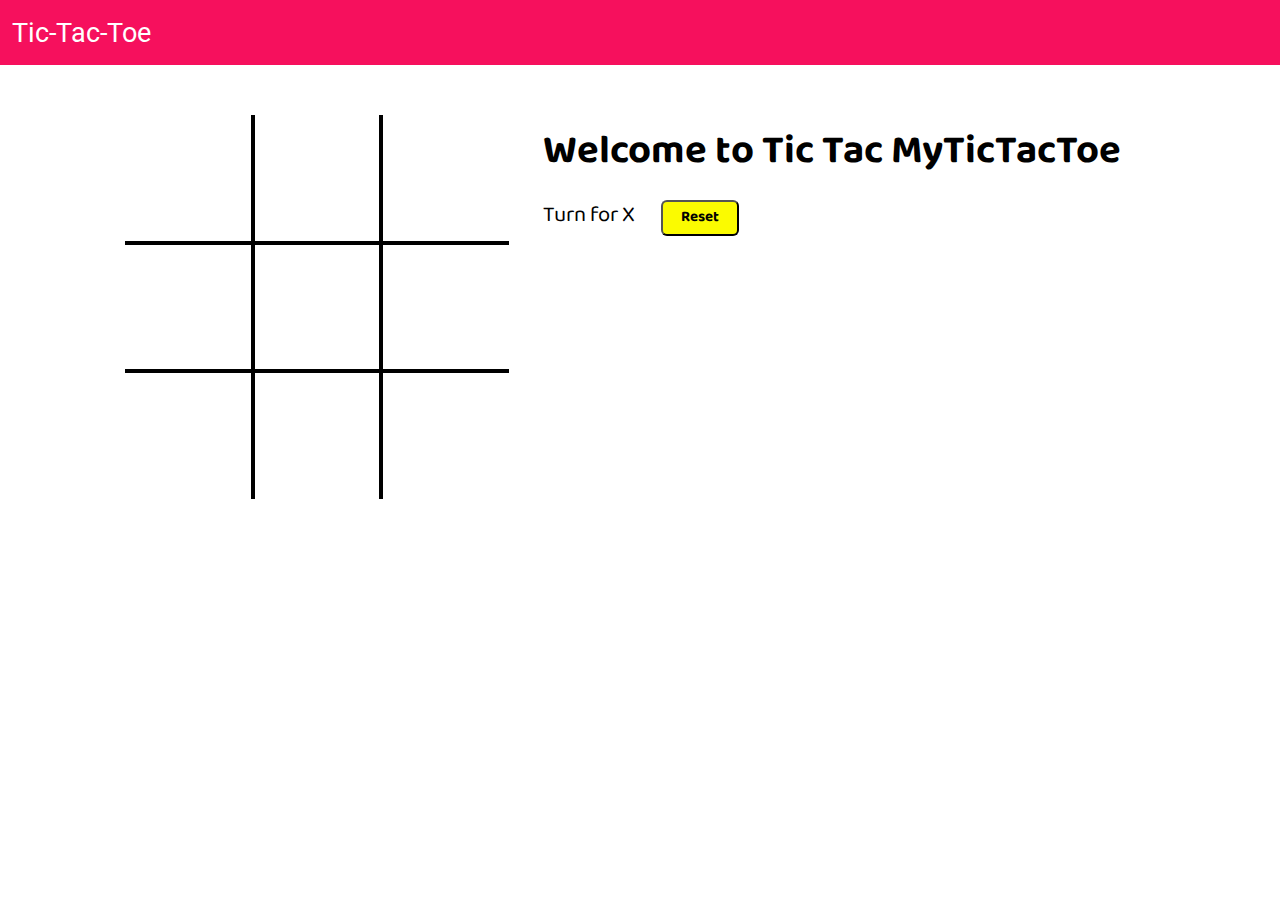
==== index.html @ a6d7846c "Project Architecture Fix" ====
<!DOCTYPE html>
<html lang="en">
  <head>
    <meta charset="UTF-8" />
    <meta http-equiv="X-UA-Compatible" content="IE=edge" />
    <meta name="viewport" content="width=device-width, initial-scale=1.0" />
    <title>Tic Tac Toe</title>
    <link rel="stylesheet" href="./assets/css/style.css" />
  </head>
  <body>
    <nav>
      <ul>
        <li>Tic-Tac-Toe</li>
      </ul>
    </nav>

    <div class="gameContainer">
        <div class="container">
          <div class="line"></div>
        <div class="box bt-0 bl-0"><span class="boxtext"></span></div>
        <div class="box bt-0"><span class="boxtext"></span></div>
        <div class="box bt-0 br-0"><span class="boxtext"></span></div>
        <div class="box bl-0"><span class="boxtext"></span></div>
        <div class="box"><span class="boxtext"></span></div>
        <div class="box br-0"><span class="boxtext"></span></div>
        <div class="box bl-0 bb-0"><span class="boxtext"></span></div>
        <div class="box bb-0"><span class="boxtext"></span></div>
        <div class="box bb-0 br-0"><span class="boxtext"></span></div>
      </div>
      <div class="gameInfo">
        <h1>Welcome to Tic Tac MyTicTacToe</h1>
        <div>
          <span class="info">Turn for X</span>
          <button id="reset">Reset</button>
        </div>
        <div class="imgbox">
          <img src="./assets/media/excited.gif" alt="" />
        </div>
      </div>
    </div>
    <script src="./assets/js/script.js"></script>
  </body>
</html>
---- assets/css/style.css ----
@import url('https://fonts.googleapis.com/css2?family=Baloo+Bhaina+2&family=Roboto&display=swap');
*{
    margin: 0;
    padding: 0;
}

nav{
    background-color: rgb(246, 16, 93);
    color: white;
    height: 65px;
    font-size: 27px;
    display: flex;
    align-items: center;
    padding: 0 12px;
    font-family: 'Roboto', sans-serif;
}

nav ul{
    list-style-type: none;
}

.gameContainer{ 
    display: flex;
    justify-content: center;
    margin-top: 50px;
}

.container{
    display: grid;
    grid-template-rows: repeat(3, 10vw);
    grid-template-columns: repeat(3, 10vw);
    font-family: 'Roboto', sans-serif;
    position: relative;
}

.box{
    border: 2px solid black;
    font-size: 8vw;
    cursor: pointer;
    display: flex;
    justify-content: center;
    align-items: center;
}

.box:hover{
    background-color: rgb(9, 230, 186);
}

.info {
    font-size: 22px;
}

.gameInfo{
    padding: 0 34px;
    font-family: 'Baloo Bhaina 2', cursive;
}

.gameInfo h1{
    font-size: 2.5rem;
}

.imgbox img{
    width: 0;
    transition: width 1s ease-in-out;
}

.br-0{
    border-right: 0;
}

.bl-0{
    border-left: 0;
}

.bt-0{
    border-top: 0;
}

.bb-0{
    border-bottom: 0;
}

#reset {
    margin: 0 23px;
    padding: 1px 18px;
    background: #fbfb00;
    border-radius: 6px;
    cursor: pointer;
    font-family: 'Baloo Bhaina 2';
    font-size: 15px;
    font-weight: bolder;
}

.line{
    background-color: black;
    height: 3px;
    width: 0;
    position: absolute;
    background-color: #911d91;
    transition: width 1s ease-in-out;
}

@media screen and (max-width: 950px)
{
    .gameContainer{
        flex-wrap: wrap;
    }
    .gameInfo{
        margin-top: 34px;
    }
    .gameInfo h1{
        font-size: 1.5rem;
    }
    .container { 
        grid-template-rows: repeat(3, 20vw);
        grid-template-columns: repeat(3, 20vw);
    }
}
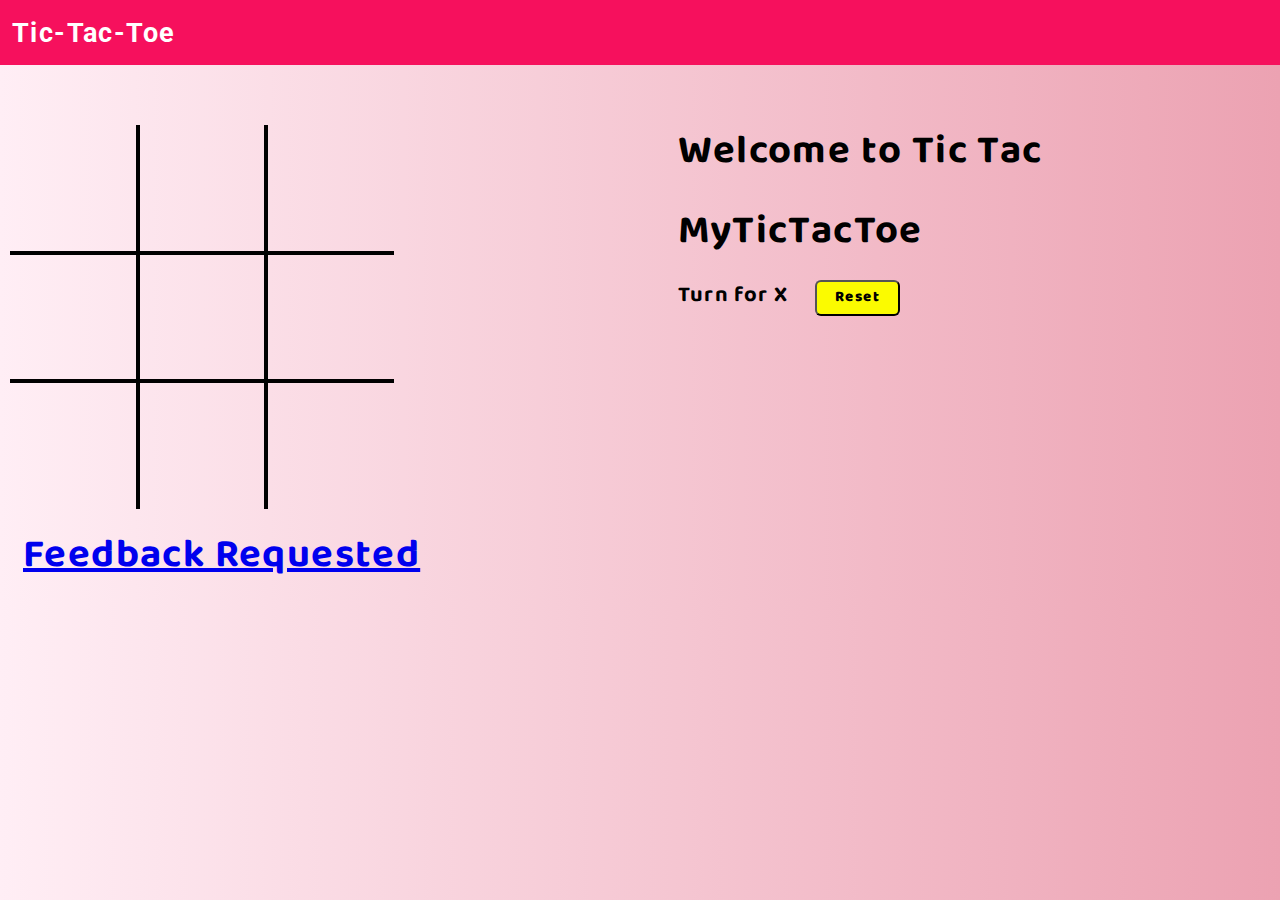
==== commit d563910f: "feedback" ====
--- a/index.html
+++ b/index.html
@@ -4,8 +4,246 @@
     <meta charset="UTF-8" />
     <meta http-equiv="X-UA-Compatible" content="IE=edge" />
     <meta name="viewport" content="width=device-width, initial-scale=1.0" />
-    <title>Tic Tac Toe</title>
+    <link rel="icon" type="image/x-icon" href="./assets/media/favicon.png">
+    <title>Tic-Tac Toe</title>
     <link rel="stylesheet" href="./assets/css/style.css" />
+    <style>
+      *, *:before, *:after {
+        box-sizing: border-box;
+        -webkit-font-smoothing: antialiased;
+        -moz-osx-font-smoothing: grayscale;
+      }
+  
+      body {
+        background: linear-gradient(to right, #ffeef5 0%, #eca2b2 100%);
+        font-size: 12px;
+      }
+  
+      body, button, input {
+        font-family: 'Montserrat', sans-serif;
+        font-weight: 700;
+        letter-spacing: 1.4px;
+      }
+  
+      .background {
+        display: flex;
+        min-height: 100vh;
+      }
+  
+      .container {
+        flex: 0 1 700px;
+        margin: auto;
+        padding: 10px;
+      }
+  
+      .screen {
+        position: relative;
+        background: #3e3e3e;
+        border-radius: 15px;
+      }
+  
+      .screen:after {
+        content: '';
+        display: block;
+        position: absolute;
+        top: 0;
+        left: 20px;
+        right: 20px;
+        bottom: 0;
+        border-radius: 15px;
+        box-shadow: 0 20px 40px rgba(0, 0, 0, .4);
+        z-index: -1;
+      }
+  
+      .screen-header {
+        display: flex;
+        align-items: center;
+        padding: 10px 20px;
+        background: #4d4d4f;
+        border-top-left-radius: 15px;
+        border-top-right-radius: 15px;
+      }
+  
+      .screen-header-left {
+        margin-right: auto;
+      }
+  
+      .screen-header-button {
+        display: inline-block;
+        width: 8px;
+        height: 8px;
+        margin-right: 3px;
+        border-radius: 8px;
+        background: white;
+      }
+  
+      .screen-header-button.close {
+        background: #ed1c6f;
+      }
+  
+      .screen-header-button.maximize {
+        background: #e8e925;
+      }
+  
+      .screen-header-button.minimize {
+        background: #74c54f;
+      }
+  
+      .screen-header-right {
+        display: flex;
+      }
+  
+      .screen-header-ellipsis {
+        width: 3px;
+        height: 3px;
+        margin-left: 2px;
+        border-radius: 8px;
+        background: #999;
+      }
+  
+      .screen-body {
+        display: flex;
+      }
+  
+      .screen-body-item {
+        flex: 1;
+        padding: 50px;
+      }
+  
+      .screen-body-item.left {
+        display: flex;
+        flex-direction: column;
+      }
+  
+      .app-title {
+        display: flex;
+        flex-direction: column;
+        position: relative;
+        color: #ea1d6f;
+        font-size: 26px;
+      }
+  
+      .app-title:after {
+        content: '';
+        display: block;
+        position: absolute;
+        left: 0;
+        bottom: -10px;
+        width: 25px;
+        height: 4px;
+        background: #ea1d6f;
+      }
+  
+      .app-contact {
+        margin-top: auto;
+        font-size: 8px;
+        color: #888;
+      }
+  
+      .app-form-group {
+        margin-bottom: 15px;
+      }
+  
+      .app-form-group.message {
+        margin-top: 40px;
+      }
+  
+      .app-form-group.buttons {
+        margin-bottom: 0;
+        text-align: right;
+      }
+  
+      .app-form-control {
+        width: 100%;
+        padding: 10px 0;
+        background: none;
+        border: none;
+        border-bottom: 1px solid #666;
+        color: #ddd;
+        font-size: 14px;
+        text-transform: uppercase;
+        outline: none;
+        transition: border-color .2s;
+      }
+  
+      .app-form-control::placeholder {
+        color: #666;
+      }
+  
+      .app-form-control:focus {
+        border-bottom-color: #ddd;
+      }
+  
+      .app-form-button {
+        background: none;
+        border: none;
+        color: #ea1d6f;
+        font-size: 14px;
+        cursor: pointer;
+        outline: none;
+      }
+  
+      .app-form-button:hover {
+        color: #b9134f;
+      }
+  
+      .credits {
+        display: flex;
+        justify-content: center;
+        align-items: center;
+        margin-top: 20px;
+        color: #ffa4bd;
+        font-family: 'Roboto Condensed', sans-serif;
+        font-size: 16px;
+        font-weight: normal;
+      }
+  
+      .credits-link {
+        display: flex;
+        align-items: center;
+        color: #fff;
+        font-weight: bold;
+        text-decoration: none;
+      }
+  
+      .dribbble {
+        width: 20px;
+        height: 20px;
+        margin: 0 5px;
+      }
+  
+      @media screen and (max-width: 520px) {
+        .screen-body {
+          flex-direction: column;
+        }
+  
+        .screen-body-item.left {
+          margin-bottom: 30px;
+        }
+  
+        .app-title {
+          flex-direction: row;
+        }
+  
+        .app-title span {
+          margin-right: 12px;
+        }
+  
+        .app-title:after {
+          display: none;
+        }
+      }
+  
+      @media screen and (max-width: 600px) {
+        .screen-body {
+          padding: 40px;
+        }
+  
+        .screen-body-item {
+          padding: 0;
+        }
+      }
+    </style>
   </head>
   <body>
     <nav>
@@ -38,6 +276,11 @@
         </div>
       </div>
     </div>
+    <div>
+      <a href="./assets/pages/feedback.html">
+        <h1 class="haeder-text">Feedback Requested</h1>
+      </a>
+    </div>
     <script src="./assets/js/script.js"></script>
   </body>
 </html>
--- a/assets/css/style.css
+++ b/assets/css/style.css
@@ -25,6 +25,12 @@
     margin-top: 50px;
 }
 
+.haeder-text{
+    font-size: 2.5rem;
+    font-family: 'Baloo Bhaina 2', cursive;
+    margin: 0 23px;
+    align-items: center;
+}
 .container{
     display: grid;
     grid-template-rows: repeat(3, 10vw);
